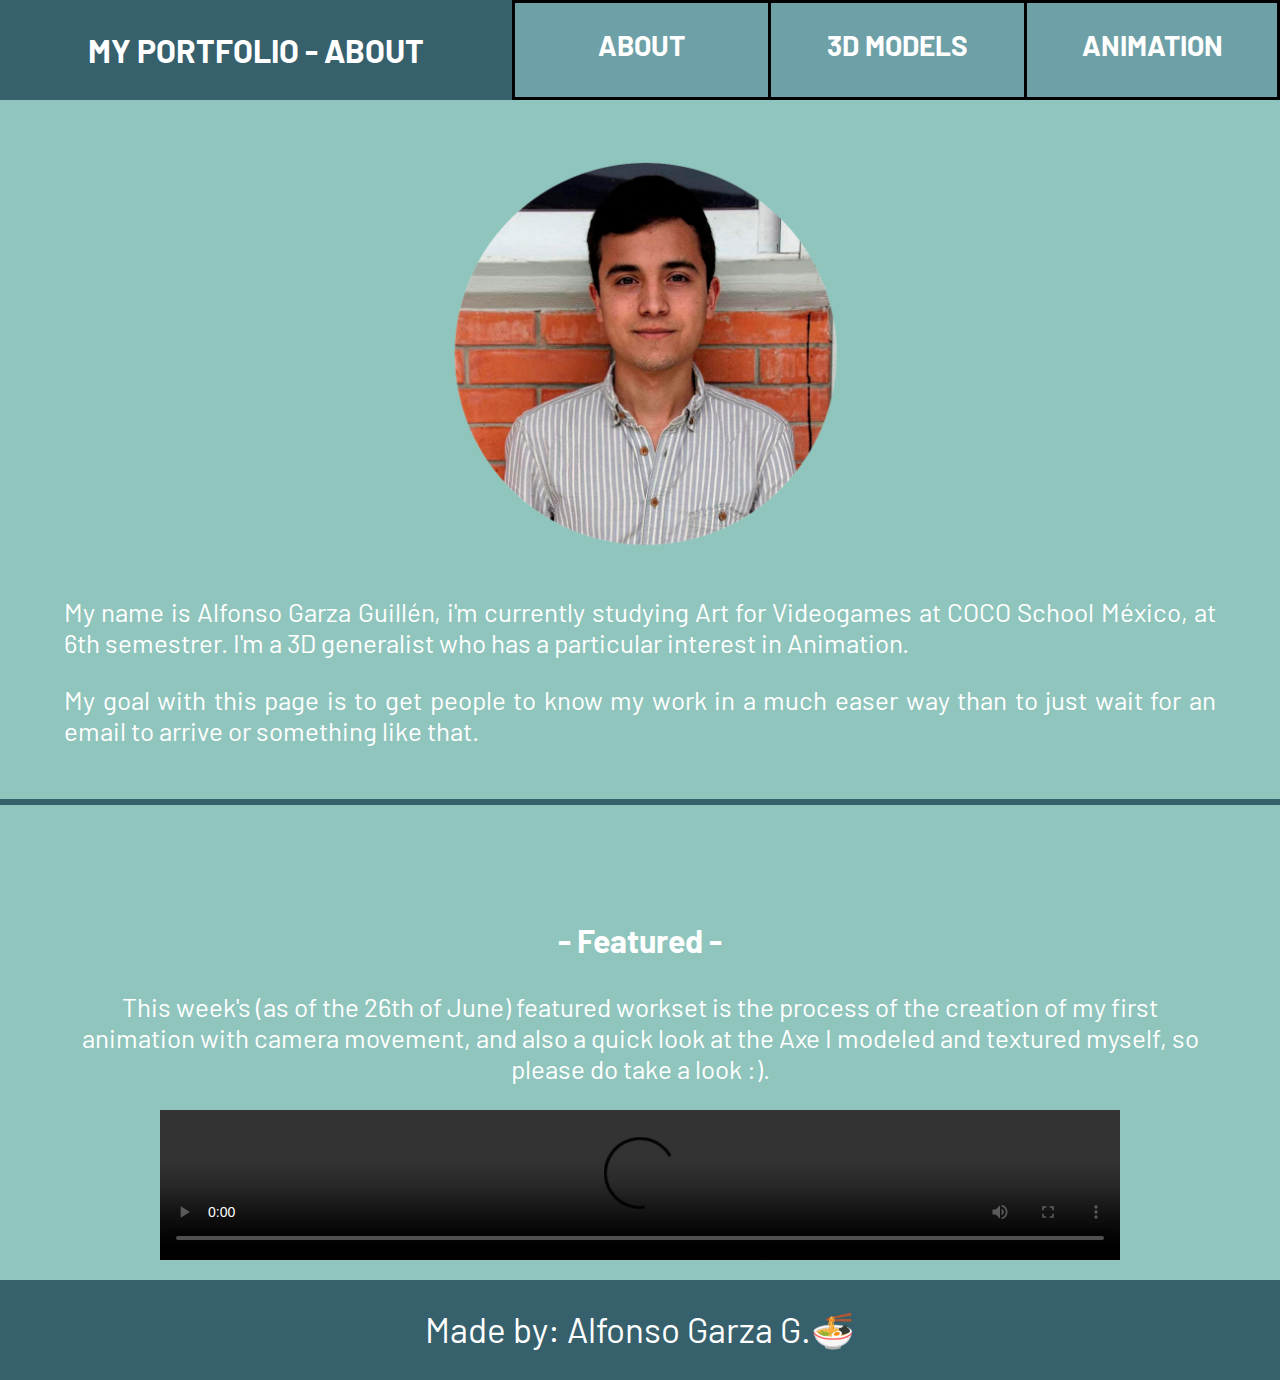
==== TrabajoFinal-AlfonsoGarza/index.html @ d7aad099 "Add files via upload" ====
<!DOCTYPE html>
<html lang="en">
  <head>
    <meta charset="UTF-8" />
    <meta name="viewport" content="width=device-width, initial-scale=1.0" />
    <title>Alfonso's Portfolio 2020</title>
    <link
      href="https://fonts.googleapis.com/css2?family=Barlow:wght@400;700&display=swap"
      rel="stylesheet"
    />
    <link rel="stylesheet" href="style.css" />
  </head>
  <body id="app">
    <header id="header">
      <div class="wrapper">
        <h1>MY PORTFOLIO - ABOUT</h1>
        <h1 id="button"><a href="./index.html"><h2 id="lonk">ABOUT</h2></a></h1>
        <h1 id="button"><a href="./3DModels/models.html"><h2 id="lonk">3D MODELS</h2></a></h1>
        <h1 id="buttonlast"><a href="./Animation/animation.html"><h2 id="lonk">ANIMATION</h2></a></h1>
      </div>
    </header>

    <main>
      <div class="about">
          <img id="foto" src="./Imagenes/me.png" alt="">

          <p id="text">
              My name is Alfonso Garza Guillén, i'm currently studying Art for Videogames at COCO School México, at 6th semestrer. I'm a 3D generalist who has a particular interest in Animation.          </p>
          <p id="text">
              My goal with this page is to get people to know my work in a much easer way than to just wait for an email to arrive or something like that.
          </p>
        
    </div>
<br>
<hr>
<br>
<br>
<br>
<br>

    <div class="featured">
      <h3>
        - Featured - 
      </h3>
      <p>
        This week's (as of the 26th of June) featured workset is the process of the creation of my first animation with camera movement, and also a quick look at the Axe I modeled and textured myself, so please do take a look :).
      </p>
      <div>
        <video controls>
          <source src="./Animation/Vids/Featured_low.mp4" type="video/mp4">
       </video>
      </div>
    </div>
    </main>

    <footer id="footer">
      <div class="wrapper">
        <span class="textoFinal">
          Made by:  Alfonso Garza G.🍜
        </span>
      </div>
    </footer>
  </body>
</html>
---- TrabajoFinal-AlfonsoGarza/style.css ----
*{
    box-sizing: border-box;
}

:root {
    --bg-01: #37606d;
    --bg-02: #8fc5bc;
    --fg: #000;
    --hl: #6ea0a7;
    --ul: #8bbec2;
    --txt: #ffffff;
  }
body{
        font-family: 'Barlow', sans-serif;
        padding: 0;
        margin: 0;
        display: flex;
        flex-flow: column;
        min-height: 100vh;
        background-color: var(--bg-02);
        color: var(txt);
        
}

.wrapper{
    width: 100%;
    height: 100px;
    margin: auto;
    color: #ffffff;
    display: flex;
    flex-flow: row;
}

.about{
    align-items: center;
    width: 100%;
}

.about #foto{
    display: block;
    max-width: 420px;
    margin-right: auto;
    margin-left: auto;
    margin-top: 50px;
}

.textoFinal{
    margin: auto;
}

.featured p{
    text-align: center;
}

header{
    background-color: var(--bg-01);
    text-align: center;
    color: #ffffff;
    flex-flow: row;
    padding: 0%;
    width: 100%;

}
main{
    display: flex;
    flex-grow: 1;
    flex-flow: column;
}

a {
    text-align: center;
    text-decoration: none;
    color: var(--txt);
    margin: auto;
    height: 100%;
    margin-top: auto;
    margin-bottom: auto;
}

h1 {
    margin: auto;
}
h2{
    display: block;
    margin-block-start: 0.89em;
    margin-block-end: 0.89em;
    margin-inline-start: 0px;
    margin-inline-end: 0px;
    font-size: 28px;
}

h3{
    text-align: center;
    color: var(--txt);
    font-size: 32px;
}

p{
    text-align: justify;
    align-items: center;
    width: 90%;
    margin-left: auto;
    margin-right: auto;
    color: var(--txt);
    font-size: 26px;
}

hr{
    border: solid;
    width: 100%;
    border-color: var(--bg-01);
}

video{
    display: block;
    width: 75%;
    margin-left: auto;
    margin-right: auto;
    margin-bottom: 20px;
}

#footer{
    background-color: var(--bg-01);
    text-align: center;
    height: 100px;
    font-size: 35px;
    color: #ffffff;
    
}

#button{
    padding: 0%;
    margin-top: 0%;
    border-style: solid;
    border-color: var(--fg);
    border-right: none;
    height: 100%;
    text-align: center;
    text-decoration: none;
    background-color: var(--hl);
    width: 20%;
    margin: 0%;
}

#buttonlast{
    padding: 0%;
    margin-top: 0%;
    height: 100%;
    border-style: solid;
    border-color: var(--fg);
    background-color: var(--hl);
    width: 20%;
    margin: 0%;
}
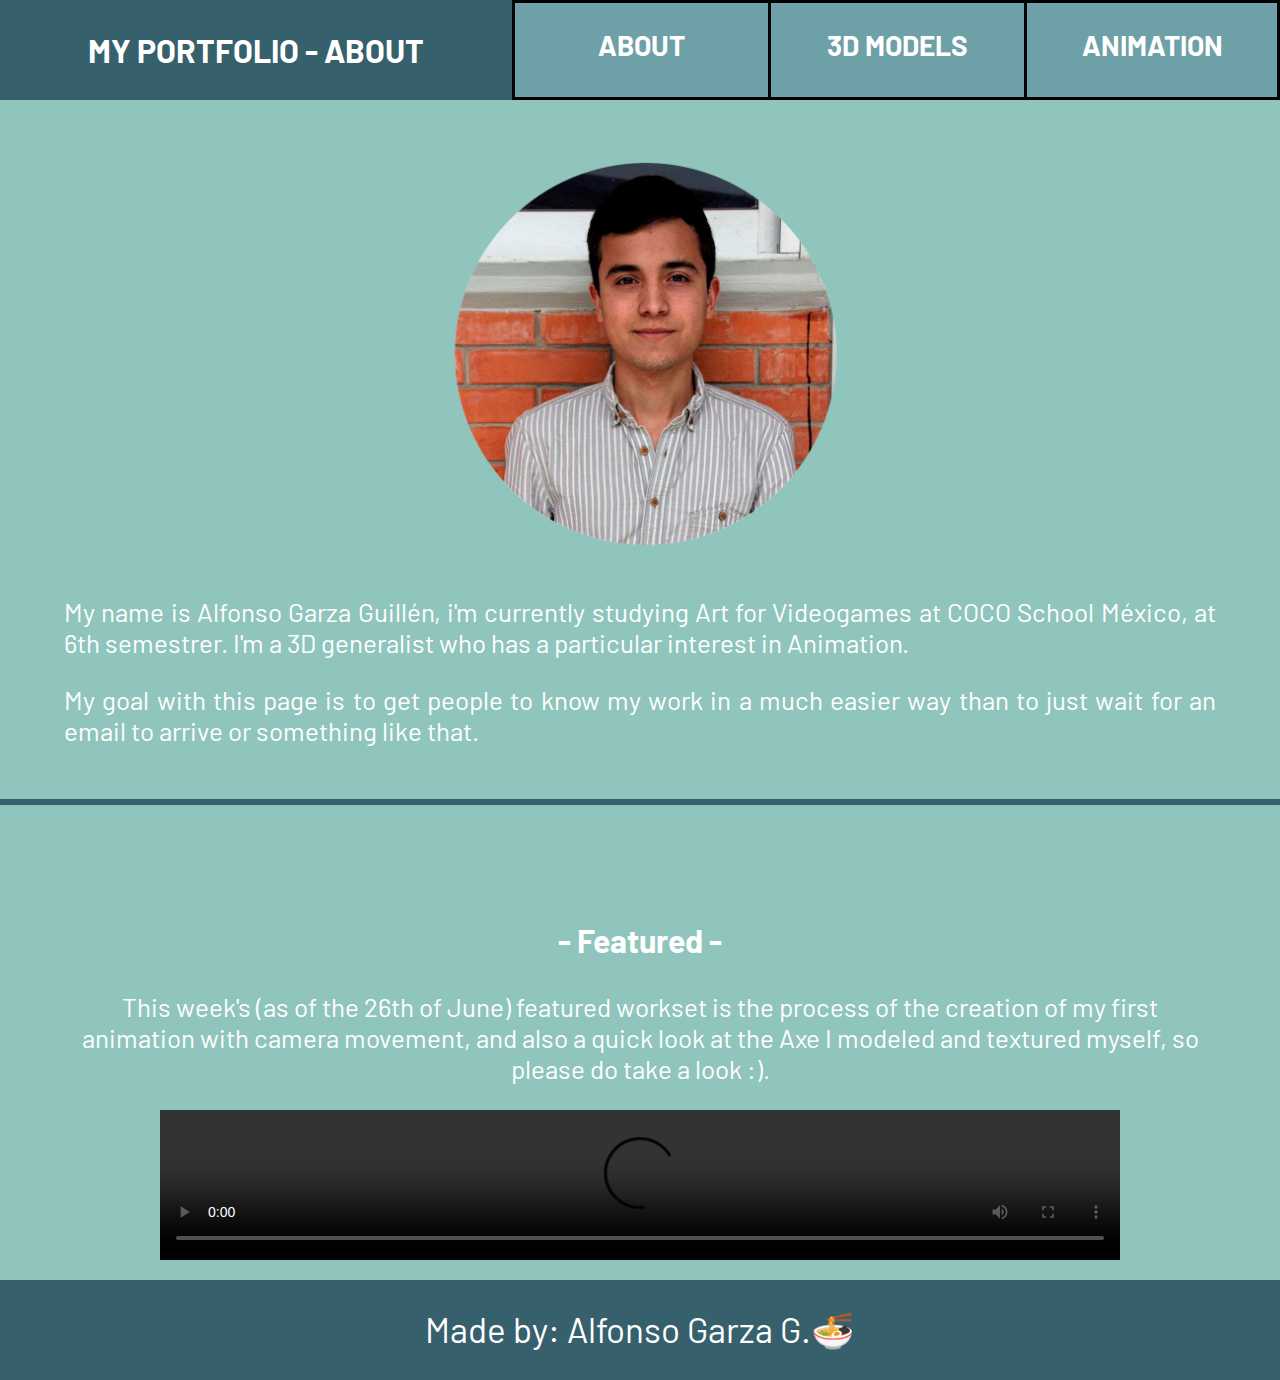
==== commit 6b6f894f: "Add files via upload" ====
--- a/TrabajoFinal-AlfonsoGarza/index.html
+++ b/TrabajoFinal-AlfonsoGarza/index.html
@@ -27,7 +27,7 @@
           <p id="text">
               My name is Alfonso Garza Guillén, i'm currently studying Art for Videogames at COCO School México, at 6th semestrer. I'm a 3D generalist who has a particular interest in Animation.          </p>
           <p id="text">
-              My goal with this page is to get people to know my work in a much easer way than to just wait for an email to arrive or something like that.
+              My goal with this page is to get people to know my work in a much easier way than to just wait for an email to arrive or something like that.
           </p>
         
     </div>
